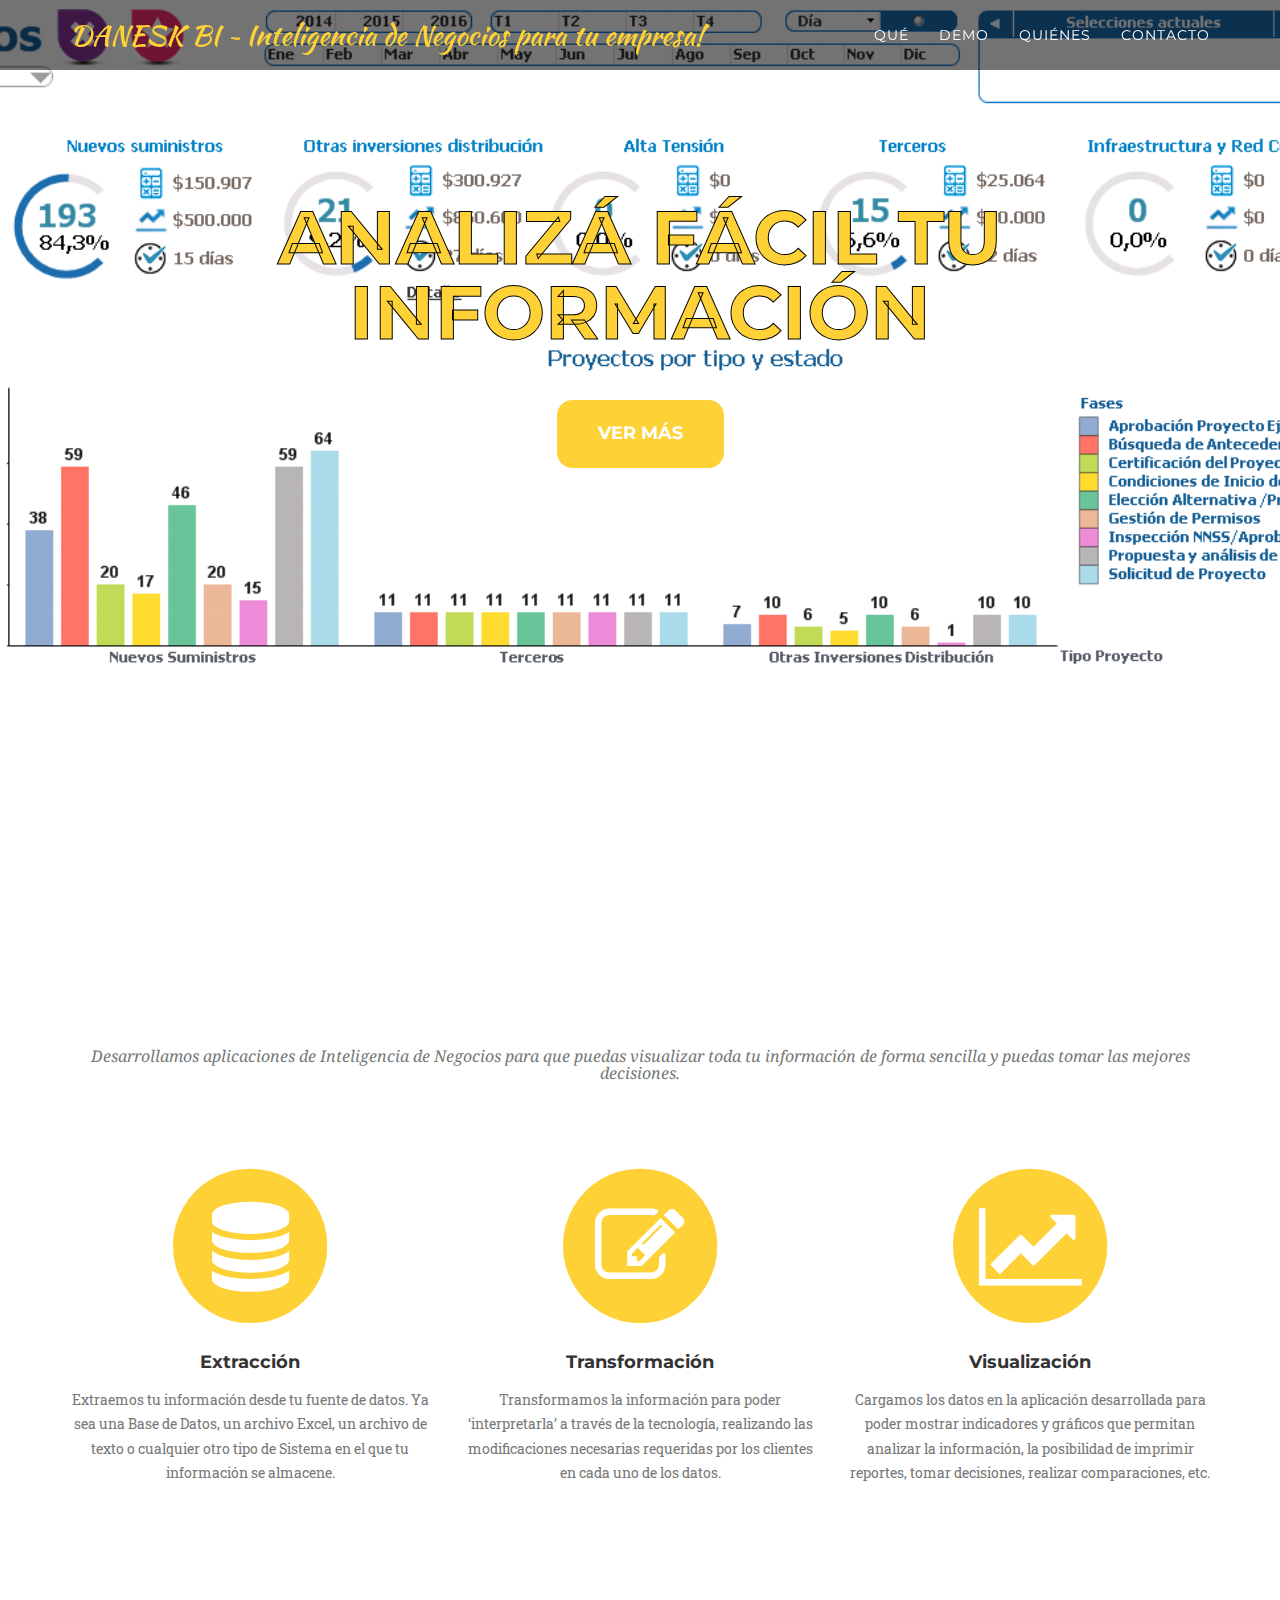
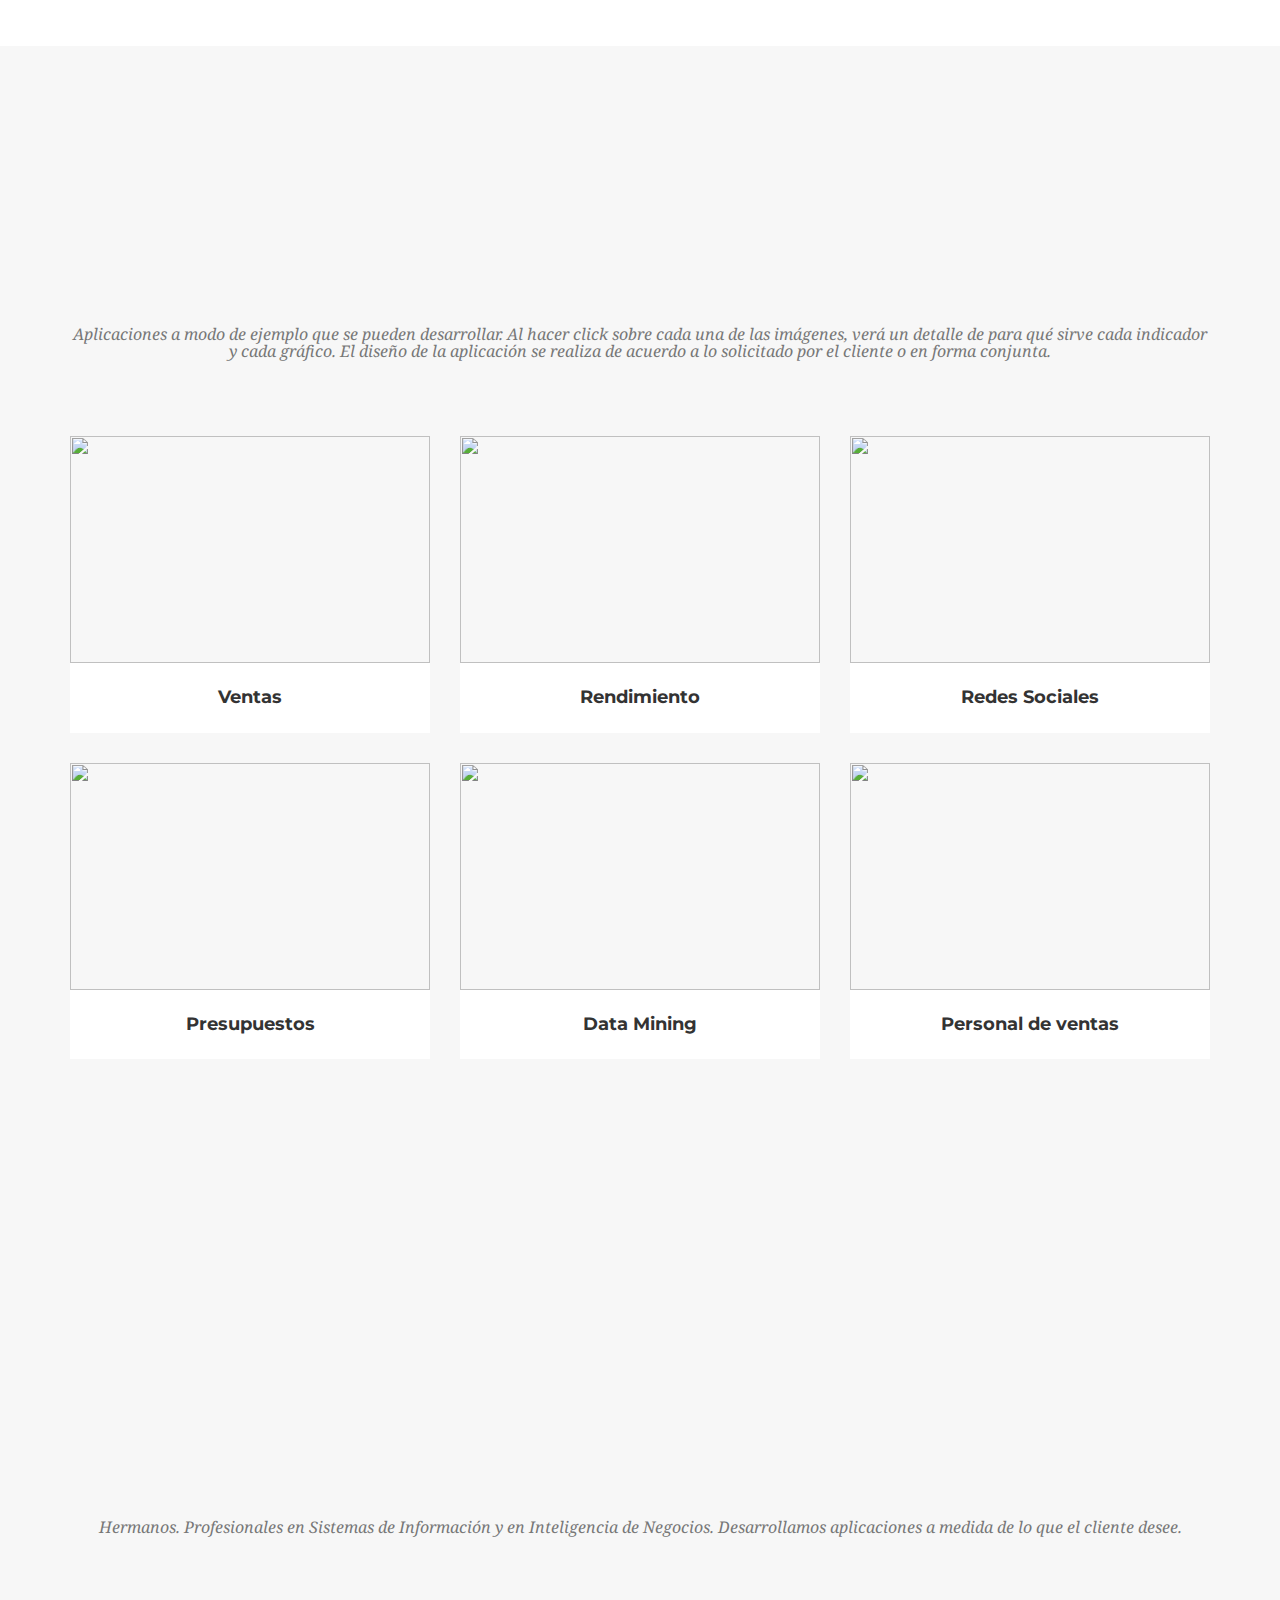
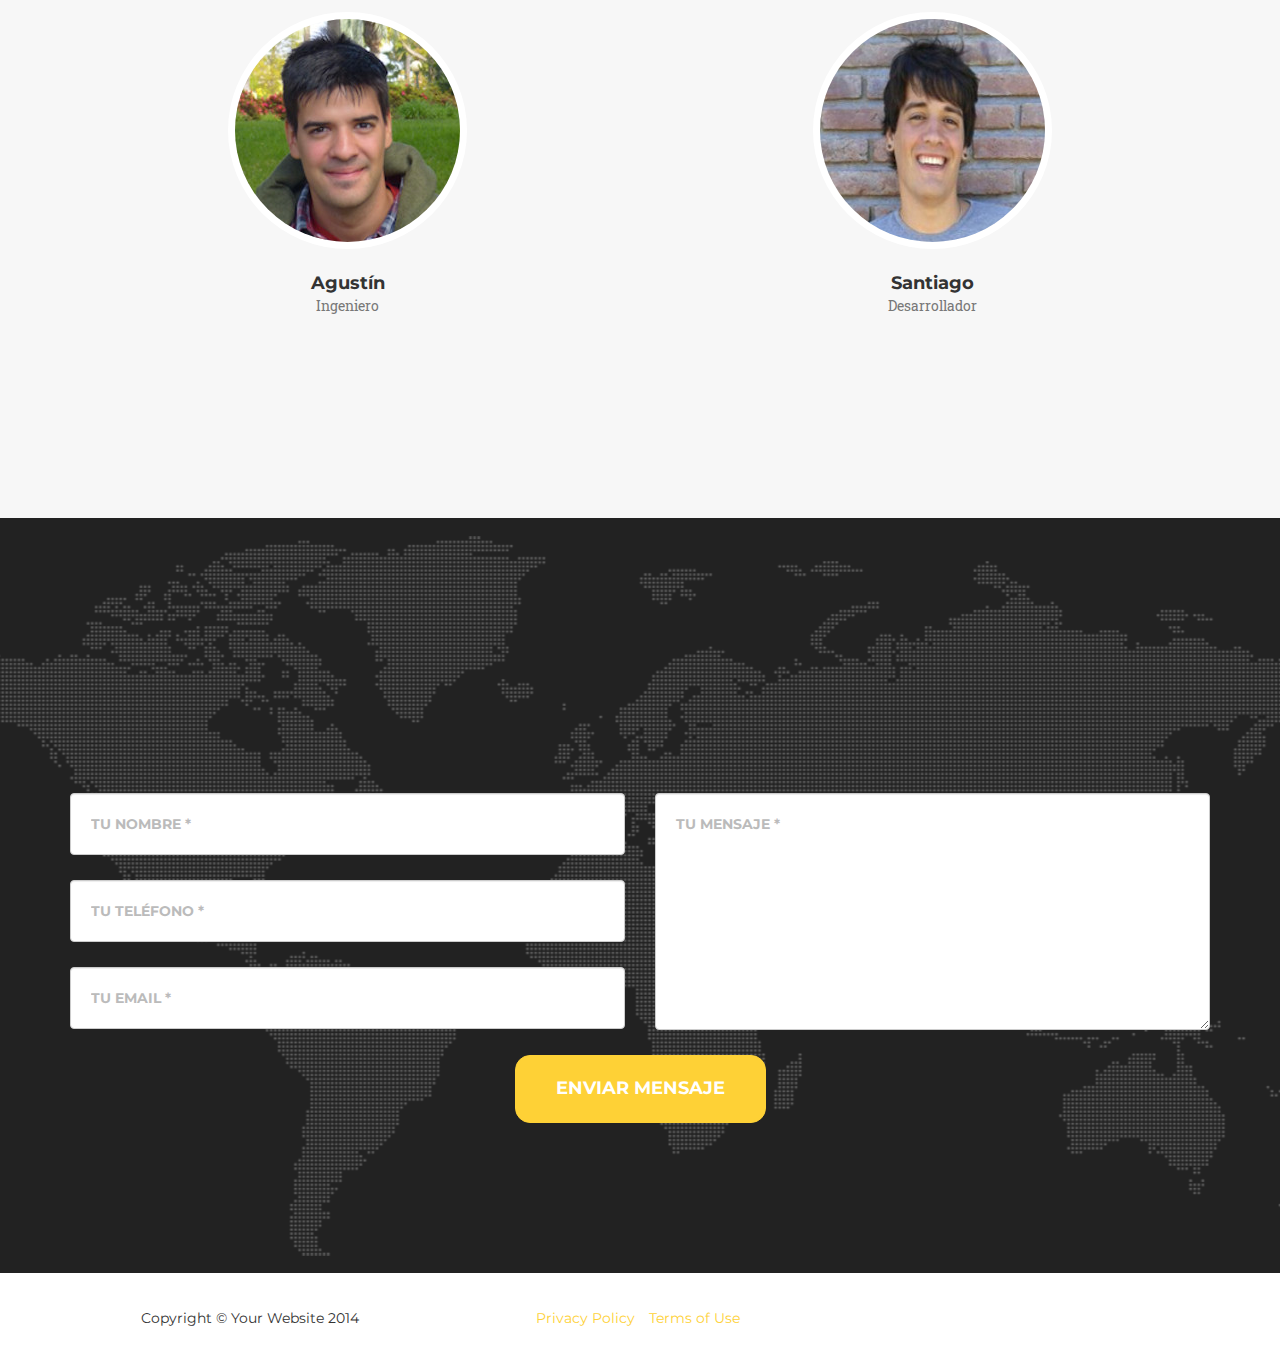
==== web/indexConsultora.html @ f6e5a150 "inicio cambio a freelance" ====
<!DOCTYPE html>
<html lang="en">

<head>

    <meta charset="utf-8">
    <meta http-equiv="X-UA-Compatible" content="IE=edge">
    <meta name="viewport" content="width=device-width, initial-scale=1">
    <meta name="description" content="">
    <meta name="author" content="">

    <title>Inteligencia de Negocios</title>

    <!-- Bootstrap Core CSS -->
    <link href="css/bootstrap.css" rel="stylesheet">

    <!-- Custom CSS -->
    <link href="css/agency.css" rel="stylesheet">
	
	<!-- Animacion -->
    <link href="css/animate.css" rel="stylesheet">
	

    <!-- Custom Fonts -->
    <link href="font-awesome/css/font-awesome.css" rel="stylesheet" type="text/css">
    <link href="https://fonts.googleapis.com/css?family=Montserrat:400,700" rel="stylesheet" type="text/css">
    <link href='https://fonts.googleapis.com/css?family=Kaushan+Script' rel='stylesheet' type='text/css'>
    <link href='https://fonts.googleapis.com/css?family=Droid+Serif:400,700,400italic,700italic' rel='stylesheet' type='text/css'>
    <link href='https://fonts.googleapis.com/css?family=Roboto+Slab:400,100,300,700' rel='stylesheet' type='text/css'>

    <!-- HTML5 Shim and Respond.js IE8 support of HTML5 elements and media queries -->
    <!-- WARNING: Respond.js doesn't work if you view the page via file:// -->
    <!--[if lt IE 9]>
        <script src="https://oss.maxcdn.com/libs/html5shiv/3.7.0/html5shiv.js"></script>
        <script src="https://oss.maxcdn.com/libs/respond.js/1.4.2/respond.min.js"></script>
    <![endif]-->

</head>

<body id="page-top" class="index">

    <!-- Navigation -->
    <nav class="navbar navbar-default navbar-fixed-top">
        <div class="container">
            <!-- Brand and toggle get grouped for better mobile display -->
            <div class="navbar-header page-scroll logo">
                <button type="button" class="navbar-toggle" data-toggle="collapse" data-target="#bs-example-navbar-collapse-1">
                    <span class="sr-only">Toggle navigation</span>
                    <span class="icon-bar"></span>
                    <span class="icon-bar"></span>
                    <span class="icon-bar"></span>
                </button>
                <a class="navbar-brand page-scroll link--yaku" href="#page-top"><span>D</span><span>A</span><span>N</span><span>E</span><span>S</span><span>K </span>
				<span>B</span><span>I</span> ~ Inteligencia de Negocios para tu empresa!
									
            </div>

            <!-- Collect the nav links, forms, and other content for toggling -->
            <div class="collapse navbar-collapse" id="bs-example-navbar-collapse-1">
                <ul class="nav navbar-nav navbar-right">
                    <li class="hidden">
                        <a href="#page-top"></a>
                    </li>
                    <li>
                        <a class="page-scroll" href="#services">QUÉ</a>
                    </li>
                    <li>
                        <a class="page-scroll" href="#portfolio">DEMO</a>
                    </li>
                    <!--<li>
                        <a class="page-scroll" href="#about">QUÉ</a>
                    </li>-->
                    <li>
                        <a class="page-scroll" href="#team">QUIÉNES</a>
                    </li>
                    <li>
                        <a class="page-scroll" href="#contact">CONTACTO</a>
                    </li>
                </ul>
            </div>
            <!-- /.navbar-collapse -->
        </div>
        <!-- /.container-fluid -->
    </nav>

    <!-- Header -->
    <header>
        <div class="container">
            <div class="intro-text">
                <!--<div class="intro-lead-in stroke">Inteligencia de Negocios para tu empresa!</div>-->
                <div class="intro-heading stroke">ANALIZÁ FÁCIL TU INFORMACIÓN</div>
                <a href="#services" class="page-scroll btn btn-xl">Ver más</a>
            </div>
        </div>
    </header>

    <!-- Services Section -->
    <section id="services">
        <div class="container">
            <div class="row">
                <div class="col-lg-12 text-center">
                    <h2 class="section-heading  wow animated fadeInLeft" id="anim"><span style="color:#fed136"> QUÉ</span> HACEMOS</h2>
                    <h3 class="section-subheading text-muted">Desarrollamos aplicaciones de Inteligencia de Negocios para que puedas visualizar
					toda tu información de forma sencilla y puedas tomar las mejores decisiones.</h3>
                </div>
            </div>
            <div class="row text-center">
                <div class="col-md-4">
                    <span class="fa-stack fa-tamanio">
                        <i class="fa fa-circle fa-stack-2x text-primary"></i>
                        <i class="fa fa-database fa-stack-1x fa-inverse"></i>
                    </span>
                    <h4 class="service-heading">Extracción</h4>
                    <p class="text-muted">Extraemos tu información desde tu fuente de datos. Ya sea una
					Base de Datos, un archivo Excel, un archivo de texto o cualquier otro tipo de Sistema
					en el que tu información se almacene.</p>
                </div>
                <div class="col-md-4">
                    <span class="fa-stack fa-tamanio">
                        <i class="fa fa-circle fa-stack-2x text-primary"></i>
                        <i class="fa fa-pencil-square-o  fa-stack-1x fa-inverse"></i>
                    </span>
                    <h4 class="service-heading">Transformación</h4>
                    <p class="text-muted">Transformamos la información para poder ‘interpretarla’
					a través de la tecnología, realizando las modificaciones necesarias requeridas por los
					clientes en cada uno de los datos.</p>
                </div>
                <div class="col-md-4">
                    <span class="fa-stack fa-tamanio">
                        <i class="fa fa-circle fa-stack-2x text-primary"></i>
                        <i class="fa fa-line-chart fa-stack-1x fa-inverse"></i>
                    </span>
                    <h4 class="service-heading">Visualización</h4>
                    <p class="text-muted">Cargamos los datos en la aplicación desarrollada para poder
					mostrar indicadores y gráficos que permitan analizar la información, la posibilidad de
					imprimir reportes, tomar decisiones, realizar comparaciones, etc.</p>
                </div>
            </div>
        </div>
    </section>

    <!-- Portfolio Grid Section -->
    <section id="portfolio" class="bg-light-gray">
        <div class="container">
            <div class="row">
                <div class="col-lg-12 text-center ">
                    <h2 class="section-heading wow animated fadeInLeft">Portfolio</h2>
                    <h3 class="section-subheading text-muted">Aplicaciones a modo de ejemplo que se pueden desarrollar. Al hacer click sobre cada
					una de las imágenes, verá un detalle de para qué sirve cada indicador y cada gráfico. El
					diseño de la aplicación se realiza de acuerdo a lo solicitado por el cliente o en forma
					conjunta.</h3>
                </div>
            </div>
            <div class="row">
                <div class="col-md-4 col-sm-6 portfolio-item">
                    <a href="#portfolioModal1" class="portfolio-link" data-toggle="modal">
                        <div class="portfolio-hover">
                            <div class="portfolio-hover-content">
                                <i class="fa fa-plus fa-3x"></i>
                            </div>
                        </div>
                        <img src="img/portfolio/roundicons.png" class="img-responsive1" alt="">
                    </a>
                    <div class="portfolio-caption">
                        <h4>Ventas</h4>
                        <!--<p class="text-muted">Graphic Design</p>-->
                    </div>
                </div>
                <div class="col-md-4 col-sm-6 portfolio-item">
                    <a href="#portfolioModal2" class="portfolio-link" data-toggle="modal">
                        <div class="portfolio-hover">
                            <div class="portfolio-hover-content">
                                <i class="fa fa-plus fa-3x"></i>
                            </div>
                        </div>
                        <img src="img/portfolio/startup-framework.png" class="img-responsive img-responsive1" alt="">
                    </a>
                    <div class="portfolio-caption">
                        <h4>Rendimiento</h4>
                        <!--<p class="text-muted">Website Design</p>-->
                    </div>
                </div>
                <div class="col-md-4 col-sm-6 portfolio-item">
                    <a href="#portfolioModal3" class="portfolio-link" data-toggle="modal">
                        <div class="portfolio-hover">
                            <div class="portfolio-hover-content">
                                <i class="fa fa-plus fa-3x"></i>
                            </div>
                        </div>
                        <img src="img/portfolio/treehouse.png" class="img-responsive img-responsive1" alt="">
                    </a>
                    <div class="portfolio-caption">
                        <h4>Redes Sociales</h4>
                        <!--<p class="text-muted">Website Design</p>-->
                    </div>
                </div>
                <div class="col-md-4 col-sm-6 portfolio-item">
                    <a href="#portfolioModal4" class="portfolio-link" data-toggle="modal">
                        <div class="portfolio-hover">
                            <div class="portfolio-hover-content">
                                <i class="fa fa-plus fa-3x"></i>
                            </div>
                        </div>
                        <img src="img/portfolio/golden.png" class="img-responsive img-responsive1" alt="">
                    </a>
                    <div class="portfolio-caption">
                        <h4>Presupuestos</h4>
                        <!--<p class="text-muted">Website Design</p>-->
                    </div>
                </div>
                <div class="col-md-4 col-sm-6 portfolio-item">
                    <a href="#portfolioModal5" class="portfolio-link" data-toggle="modal">
                        <div class="portfolio-hover">
                            <div class="portfolio-hover-content">
                                <i class="fa fa-plus fa-3x"></i>
                            </div>
                        </div>
                        <img src="img/portfolio/escape.png" class="img-responsive img-responsive1" alt="">
                    </a>
                    <div class="portfolio-caption">
                        <h4>Data Mining</h4>
                        <!--<p class="text-muted">Website Design</p>-->
                    </div>
                </div>
                <div class="col-md-4 col-sm-6 portfolio-item">
                    <a href="#portfolioModal6" class="portfolio-link" data-toggle="modal">
                        <div class="portfolio-hover">
                            <div class="portfolio-hover-content">
                                <i class="fa fa-plus fa-3x"></i>
                            </div>
                        </div>
                        <img src="img/portfolio/dreams.png" class="img-responsive img-responsive1" alt="">
                    </a>
                    <div class="portfolio-caption">
                        <h4>Personal de ventas</h4>
                        <!--<p class="text-muted">Website Design</p>-->
                    </div>
                </div>
            </div>
        </div>
    </section>

	
    <!-- About Section -->
    <!--
	<section id="about">
        <div class="container">
            <div class="row">
                <div class="col-lg-12 text-center">
                    <h2 class="section-heading wow animated fadeInLeft">About</h2>
                    <h3 class="section-subheading text-muted">Lorem ipsum dolor sit amet consectetur.</h3>
                </div>
            </div>
            <div class="row">
                <div class="col-lg-12">
                    <ul class="timeline">
                        <li>
                            <div class="timeline-image">
                                <img class="img-circle img-responsive" src="img/about/1.jpg" alt="">
                            </div>
                            <div class="timeline-panel">
                                <div class="timeline-heading">
                                    <h4>2009-2011</h4>
                                    <h4 class="subheading">Our Humble Beginnings</h4>
                                </div>
                                <div class="timeline-body">
                                    <p class="text-muted">Lorem ipsum dolor sit amet, consectetur adipisicing elit. Sunt ut voluptatum eius sapiente, totam reiciendis temporibus qui quibusdam, recusandae sit vero unde, sed, incidunt et ea quo dolore laudantium consectetur!</p>
                                </div>
                            </div>
                        </li>
                        <li class="timeline-inverted">
                            <div class="timeline-image">
                                <img class="img-circle img-responsive" src="img/about/2.jpg" alt="">
                            </div>
                            <div class="timeline-panel">
                                <div class="timeline-heading">
                                    <h4>March 2011</h4>
                                    <h4 class="subheading">An Agency is Born</h4>
                                </div>
                                <div class="timeline-body">
                                    <p class="text-muted">Lorem ipsum dolor sit amet, consectetur adipisicing elit. Sunt ut voluptatum eius sapiente, totam reiciendis temporibus qui quibusdam, recusandae sit vero unde, sed, incidunt et ea quo dolore laudantium consectetur!</p>
                                </div>
                            </div>
                        </li>
                        <li>
                            <div class="timeline-image">
                                <img class="img-circle img-responsive" src="img/about/3.jpg" alt="">
                            </div>
                            <div class="timeline-panel">
                                <div class="timeline-heading">
                                    <h4>December 2012</h4>
                                    <h4 class="subheading">Transition to Full Service</h4>
                                </div>
                                <div class="timeline-body">
                                    <p class="text-muted">Lorem ipsum dolor sit amet, consectetur adipisicing elit. Sunt ut voluptatum eius sapiente, totam reiciendis temporibus qui quibusdam, recusandae sit vero unde, sed, incidunt et ea quo dolore laudantium consectetur!</p>
                                </div>
                            </div>
                        </li>
                        <li class="timeline-inverted">
                            <div class="timeline-image">
                                <img class="img-circle img-responsive" src="img/about/4.jpg" alt="">
                            </div>
                            <div class="timeline-panel">
                                <div class="timeline-heading">
                                    <h4>July 2014</h4>
                                    <h4 class="subheading">Phase Two Expansion</h4>
                                </div>
                                <div class="timeline-body">
                                    <p class="text-muted">Lorem ipsum dolor sit amet, consectetur adipisicing elit. Sunt ut voluptatum eius sapiente, totam reiciendis temporibus qui quibusdam, recusandae sit vero unde, sed, incidunt et ea quo dolore laudantium consectetur!</p>
                                </div>
                            </div>
                        </li>
                        <li class="timeline-inverted">
                            <div class="timeline-image">
                                <h4>Be Part
                                    <br>Of Our
                                    <br>Story!</h4>
                            </div>
                        </li>
                    </ul>
                </div>
            </div>
        </div>
    </section>
	-->
    
	<!-- Team Section -->
    <section id="team" class="bg-light-gray">
        <div class="container">
            <div class="row">
                <div class="col-lg-12 text-center">
                    <h2 class="section-heading wow animated fadeInLeft"><span style="color:#fed136"> QUIÉNES</span> SOMOS</h2>
                    <h3 class="section-subheading text-muted">Hermanos. Profesionales en Sistemas de Información y en Inteligencia de Negocios.
					Desarrollamos aplicaciones a medida de lo que el cliente desee.</h3>
                </div>
            </div>
            <div class="row">
                <div class="col-sm-6">
                    <div class="team-member">
                        <img src="img/team/1.jpg" class="img-responsive img-circle" alt="">
                        <h4>Agustín</h4>
                        <p class="text-muted">Ingeniero</p>
                        <!--<ul class="list-inline social-buttons">
                            <li><a href="#"><i class="fa fa-twitter"></i></a>
                            </li>
                            <li><a href="#"><i class="fa fa-facebook"></i></a>
                            </li>
                            <li><a href="#"><i class="fa fa-linkedin"></i></a>
                            </li>
                        </ul>-->
                    </div>
                </div>
                <!--<div class="col-sm-4">
                    <div class="team-member">
                        <img src="img/team/2.jpg" class="img-responsive img-circle" alt="">
                        <h4>Larry Parker</h4>
                        <p class="text-muted">Lead Marketer</p>
                        <ul class="list-inline social-buttons">
                            <li><a href="#"><i class="fa fa-twitter"></i></a>
                            </li>
                            <li><a href="#"><i class="fa fa-facebook"></i></a>
                            </li>
                            <li><a href="#"><i class="fa fa-linkedin"></i></a>
                            </li>
                        </ul>
                    </div>
                </div>-->
                <div class="col-sm-6">
                    <div class="team-member">
                        <img src="img/team/3.jpg" class="img-responsive img-circle" alt="" style="height: 237px; width: 239px;">
						<h4>Santiago</h4>
                        <p class="text-muted">Desarrollador</p>
                        <!--<ul class="list-inline social-buttons">
                            <li><a href="#"><i class="fa fa-twitter"></i></a>
                            </li>
                            <li><a href="#"><i class="fa fa-facebook"></i></a>
                            </li>
                            <li><a href="#"><i class="fa fa-linkedin"></i></a>
                            </li>
                        </ul>-->
                    </div>
                </div>
            </div>
        </div>
    </section>
	
    <!-- Clients Aside -->
    <!--
	<aside class="clients">
        <div class="container">
            <div class="row">
                <div class="col-md-3 col-sm-6">
                    <a href="#">
                        <img src="img/logos/envato.jpg" class="img-responsive img-centered" alt="">
                    </a>
                </div>
                <div class="col-md-3 col-sm-6">
                    <a href="#">
                        <img src="img/logos/designmodo.jpg" class="img-responsive img-centered" alt="">
                    </a>
                </div>
                <div class="col-md-3 col-sm-6">
                    <a href="#">
                        <img src="img/logos/themeforest.jpg" class="img-responsive img-centered" alt="">
                    </a>
                </div>
                <div class="col-md-3 col-sm-6">
                    <a href="#">
                        <img src="img/logos/creative-market.jpg" class="img-responsive img-centered" alt="">
                    </a>
                </div>
            </div>
        </div>
    </aside>
    -->
    <!-- Contact Section -->
    <section id="contact">
        <div class="container">
            <div class="row">
                <div class="col-lg-12 text-center ">
                    <h2 class="section-heading wow animated fadeInLeft">CONTACTA<span style="color:#fed136">NOS</span></h2>
                    <!--<h3 class="section-subheading text-muted">Lorem ipsum dolor sit amet consectetur.</h3>-->
                </div>
            </div>
            <div class="row">
                <div class="col-lg-12">
                    <form name="sentMessage" id="contactForm" method="post">
                        <div class="row">
                            <div class="col-md-6">
                                <div class="form-group">
                                    <input type="text" class="form-control" placeholder="Tu nombre *" id="name" required data-validation-required-message="Por favor ingresa tu nombre.">
                                    <p class="help-block text-danger"></p>
                                </div>
								<div class="form-group">
                                    <input type="telefono" class="form-control" placeholder="Tu Teléfono *" id="telefono" required data-validation-required-message="Por favor ingresa tu teléfono.">
                                    <p class="help-block text-danger"></p>
                                </div>
								<div class="form-group">
                                    <input type="email" class="form-control" placeholder="Tu Email *" id="email" required data-validation-required-message="Por favor ingresa tu e-mail.">
                                    <p class="help-block text-danger"></p>
                                </div>
                            </div>
                            <div class="col-md-6">
                                <div class="form-group">
                                    <textarea class="form-control" placeholder="Tu mensaje *" id="message" required data-validation-required-message="Por favor ingresa tu mensaje."></textarea>
                                    <p class="help-block text-danger"></p>
                                </div>
                            </div>
                            <div class="clearfix"></div>
                            <div class="col-lg-12 text-center">
                                <div id="success"></div>
                                <button type="submit" class="btn btn-xl">Enviar mensaje</button>
                            </div>
                        </div>
                    </form>
                </div>
            </div>
        </div>
    </section>

    <footer>
        <div class="container">
            <div class="row">
                <div class="col-md-4">
                    <span class="copyright">Copyright &copy; Your Website 2014</span>
                </div>
                <!--<div class="col-md-4">
                    <ul class="list-inline social-buttons">
                        <li><a href="#"><i class="fa fa-twitter"></i></a>
                        </li>
                        <li><a href="#"><i class="fa fa-facebook"></i></a>
                        </li>
                        <li><a href="#"><i class="fa fa-linkedin"></i></a>
                        </li>
                    </ul>
                </div>-->
                <div class="col-md-4">
                    <ul class="list-inline quicklinks">
                        <li><a href="#">Privacy Policy</a>
                        </li>
                        <li><a href="#">Terms of Use</a>
                        </li>
                    </ul>
                </div>
            </div>
        </div>
    </footer>

    <!-- Portfolio Modals -->
    <!-- Use the modals below to showcase details about your portfolio projects! -->

    <!-- Portfolio Modal 1 -->
    <div class="portfolio-modal modal fade" id="portfolioModal1" tabindex="-1" role="dialog" aria-hidden="true">
        <div class="modal-content">
            <div class="close-modal" data-dismiss="modal">
                <div class="lr">
                    <div class="rl">
                    </div>
                </div>
            </div>
            <div class="container">
                <div class="row">
                    <div class="col-lg-8 col-lg-offset-2">
                        <div class="modal-body">
                            <!-- Project Details Go Here -->
                            <h2>Ventas</h2>
                            <p class="item-intro text-muted">Aplicación de las Ventas para un comercio en particular</p>
                            <img class="img-responsive img-centered" src="img/portfolio/roundicons-free.png" alt="">
                            <p>A modo representativo esta aplicación te permite:
							<br>- Ver el monto gastado respecto del total.
							<br>- Analizar las ventas de forma comparativa entre tres intervalos de tiempo. Cada uno
							identificado con un color: rojo para el pasado, amarillo para el actual y verde para el
							futuro.
							<br>- Comparar mediante un gráfico de barras el monto vendido por los intervalos de
							tiempo antes mencionados.
							<br>- Ver mediante un ranking los 3 clientes con más compras en meses anteriores y en
							meses actuales.
							<br>Todos estos indicadores se pueden analizar por: país, producto, tipo de cliente, año y moneda.
							</p>
                            <button type="button" class="btn btn-primary" data-dismiss="modal"><!--<i class="fa fa-times">--></i>Cerrar pestaña</button>
                        </div>-->
                    </div>
                </div>
            </div>
        </div>
    </div>

    <!-- Portfolio Modal 2 -->
    <div class="portfolio-modal modal fade" id="portfolioModal2" tabindex="-1" role="dialog" aria-hidden="true">
        <div class="modal-content">
            <div class="close-modal" data-dismiss="modal">
                <div class="lr">
                    <div class="rl">
                    </div>
                </div>
            </div>
            <div class="container">
                <div class="row">
                    <div class="col-lg-8 col-lg-offset-2">
                        <div class="modal-body">
                            <h2>Rendimiento</h2>
                            <p class="item-intro text-muted">Aplicación de una fábrica para medir su rendimiento en el proceso de fabricación y el de sus
							empleados</p>
                            <img class="img-responsive img-centered" src="img/portfolio/startup-framework-preview.png" alt="">
                            <p>A modo representativo esta aplicación de ejemplo te permite:
							<br>- Ver la eficiencia general de tu equipo de trabajo para ver un porcentaje de su
							rendimiento y saber sí disminuyó o aumentó.
							<br>- Ver el porcentaje en la habilidad de tu equipo de trabajo para desempeñar sus tareas,
							el rendimiento a la hora de trabajar y la calidad del trabajo que realizan para saber sí
							disminuyó o aumento.
							<br>- Analizar las operaciones de trabajo. Ver qué porcentaje se realizó en las tareas de
							formación, laminación y cepillado de piezas.
							<br>- Analizar cada una de las Casillas donde se realizan los trabajos. Ver qué porcentaje
							lleva en el desarrollo del trabajo. Esto te permite saber cuánto falta para que esa
							<br>Casilla de trabajo finalice su trabajo.
							<br>Todos estos indicadores permiten analizar la información por año y mes pero según el
							requerimiento se podría analizar la información por día, mes, trimestre, etc.</p> 
                    <button type="button" class="btn btn-primary" data-dismiss="modal"><!--<i class="fa fa-times"></i>-->Cerrar pestaña</button> 
					</div>
				</div>
			   </div>
            </div>
        </div>
    </div>

    <!-- Portfolio Modal 3 -->
    <div class="portfolio-modal modal fade" id="portfolioModal3" tabindex="-1" role="dialog" aria-hidden="true">
        <div class="modal-content">
            <div class="close-modal" data-dismiss="modal">
                <div class="lr">
                    <div class="rl">
                    </div>
                </div>
            </div>
            <div class="container">
                <div class="row">
                    <div class="col-lg-8 col-lg-offset-2">
                        <div class="modal-body">
                            <!-- Project Details Go Here -->
                            <h2>Redes Sociales</h2>
                            <p class="item-intro text-muted">Aplicación de la empresa Buzz para medir su desempeño en las redes sociales</p>
                            <img class="img-responsive img-centered" src="img/portfolio/treehouse-preview.png" alt="">
                            <p>A modo representativo este tipo de aplicación permite:
							<br>- Ver la cantidad de Tweets de un usuario de Twitter en el día.
							<br>- Ver la cantidad de Retweets de un usuario de Twitter en el día.
							<br>- Analizar esta información de los últimos 4 días previos
							<br>- Ver mediante un gráfico de área la cantidad de Tweets del usuario por hora del día
							previo.
							<br>- Ver mediante un gráfico de líneas la cantidad de Tweets del usuario por semana y
							compararlo con otro/s años.
							<br>- Ver mediante un gráfico de torta el Top 5 de temas más importantes de los Tweets
							realizados.
							<br>- Ver mediante un gráfico de barras vertical el Top 10 de usuarios que más Tweets
							hayan hecho nombrando a tu usuario.
							<br>Todos estos indicadores permiten analizar la información por año, mes y día; pero según el
							requerimiento, se podría analizar la información por trimestre, semestre, etc.</p>  
							<button type="button" class="btn btn-primary" data-dismiss="modal"><!--<i class="fa fa-times"></i>-->Cerrar pestaña</button> 
						</div>
                    </div>
                </div>
            </div>
        </div>
    </div>

    <!-- Portfolio Modal 4 -->
    <div class="portfolio-modal modal fade" id="portfolioModal4" tabindex="-1" role="dialog" aria-hidden="true">
        <div class="modal-content">
            <div class="close-modal" data-dismiss="modal">
                <div class="lr">
                    <div class="rl">
                    </div>
                </div>
            </div>
            <div class="container">
                <div class="row">
                    <div class="col-lg-8 col-lg-offset-2">
                        <div class="modal-body">
                            <!-- Project Details Go Here -->
                            <h2>Presupuestos</h2>
                            <p class="item-intro text-muted">Aplicación del Departamento de Defensa Militar de Estados Unidos</p>
                            <img class="img-responsive img-centered" src="img/portfolio/golden-preview.png" alt="">
                            <p>A modo representativo esta aplicación te permite:
							<br>- Hacer una comparación entre el presupuesto del año 2012 vs 2013 y evaluar sí es
							favorable o no.
							<br>- Comparar el presupuesto ‘Aprobado’ vs el ‘Autorizado’ año tras año.
							<br>- Comparar el presupuesto anual del año 2012vs 2013 por los diferentes tipos de
							ejércitos: Armada, Naval, Fuerza Aérea, Marina y Guardia Nacional.
							<br>- Analizar por porcentaje a qué área del ejército se le asignó el presupuesto y
							compararlo contra el año anterior. Siendo las áreas: Construcción, Personal,
							<br>Programas educativos y Operaciones y Mantenimiento.</p> 
						<button type="button" class="btn btn-primary" data-dismiss="modal"><!--<i class="fa fa-times"></i>-->Cerrar pestaña</button> 
						</div>
                    </div>
                </div>
            </div>
        </div>
    </div>

    <!-- Portfolio Modal 5 -->
    <div class="portfolio-modal modal fade" id="portfolioModal5" tabindex="-1" role="dialog" aria-hidden="true">
        <div class="modal-content">
            <div class="close-modal" data-dismiss="modal">
                <div class="lr">
                    <div class="rl">
                    </div>
                </div>
            </div>
            <div class="container">
                <div class="row">
                    <div class="col-lg-8 col-lg-offset-2">
                        <div class="modal-body">
                            <!-- Project Details Go Here -->
                            <h2>Data Mining</h2>
                            <p class="item-intro text-muted">Aplicación para medir el comportamiento social de los usuarios con determinadas empresas</p>
                            <img class="img-responsive img-centered" src="img/portfolio/escape-preview.png" alt="">
                            <p>A modo representativo esta aplicación te permite:
							<br>- Ver, mediante un gráfico de líneas, el número de Tweets por día de seis compañías
							diferentes.
							<br>- Ver, mediante un gráfico de líneas, el número de posts y comentarios por día de seis
							compañías diferentes.
							<br>- Ver, mediante un gráfico de barras, tweets ‘positivos’ y ‘negativos’ de los usuarios
							sobre las seis diferentes compañías.
							<br>- Ver, mediante un gráfico de barras, posts y comentarios ‘positivos’ y ‘negativos’ de los
							usuarios de Facebook de las seis diferentes compañías.
							<br>Todos estos indicadores se pueden analizar por compañía, mes, tweets que expresan
							sentimientos o no y comentarios en Facebook que expresen sentimientos o no.</p>
                        <button type="button" class="btn btn-primary" data-dismiss="modal"><!--<i class="fa fa-times"></i>-->Cerrar pestaña</button> 
						</div>
                    </div>
                </div>
            </div>
        </div>
    </div>

    <!-- Portfolio Modal 6 -->
    <div class="portfolio-modal modal fade" id="portfolioModal6" tabindex="-1" role="dialog" aria-hidden="true">
        <div class="modal-content">
            <div class="close-modal" data-dismiss="modal">
                <div class="lr">
                    <div class="rl">
                    </div>
                </div>
            </div>
            <div class="container">
                <div class="row">
                    <div class="col-lg-8 col-lg-offset-2">
                        <div class="modal-body">
                            <!-- Project Details Go Here -->
                            <h2>Personal de ventas</h2>
                            <p class="item-intro text-muted">Aplicación para medir el rendimiento de los empleados de un local comercial/p>
                            <img class="img-responsive img-centered" src="img/portfolio/dreams-preview.png" alt="">
                            <p>A modo representativo esta aplicación te permite:
							<br>- Analizar las ventas por Región haciendo énfasis en sus puntos altos y bajos.
							<br>- Ver cuánto dinero facturó cada vendedor.
							<br>- Analizar mediante una tabla las ventas de productos genéricos contra los que no son
							genéricos y ver las ventas en el año 2011 y 2012.
							<br>- Analizar mediante una tabla la evolución de las ventas desde el año 2011 al 2012 y
							saber cuál es el margen de ganancia.
							<br>- Analizar mediante una tabla el rendimiento de los vendedores. Acá se puede ver su
							rango en la empresa, el total de dinero facturado en 2011 y 2012, la evolución de las
							ventas a través del año en un mini gráfico y en porcentaje y el margen de ganancia
							para el 2011 y el 2012.
							<br>Todos estos indicadores se pueden analizar por año, trimestre, mes y producto genérico y no
							genérico.</p>  
						<button type="button" class="btn btn-primary" data-dismiss="modal"><!--<i class="fa fa-times"></i>-->Cerrar pestaña</button> 
						</div>
                    </div>
                </div>
            </div>
        </div>
    </div>

    <!-- jQuery -->
    <script src="js/jquery.js"></script>

    <!-- Bootstrap Core JavaScript -->
    <script src="js/bootstrap.min.js"></script>

    <!-- Plugin JavaScript -->
    <script src="http://cdnjs.cloudflare.com/ajax/libs/jquery-easing/1.3/jquery.easing.min.js"></script>
    <script src="js/classie.js"></script>
    <script src="js/cbpAnimatedHeader.js"></script>

    <!-- Contact Form JavaScript -->
    <script src="js/jqBootstrapValidation.js"></script>
    <script src="js/contact_me.js"></script>

    <!-- Custom Theme JavaScript -->
    <script src="js/agency.js"></script>
	
	<script src="js/wow.min.js"></script>
              <script>
              new WOW().init();
              </script>
	

</body>

</html>
---- web/css/agency.css ----
body{overflow-x:hidden;font-family:"Roboto Slab","Helvetica Neue",Helvetica,Arial,sans-serif}.text-muted{color:#777}.text-primary{color:#fed136}p{font-size:14px;line-height:1.75}p.large{font-size:16px}a,a:hover,a:focus,a:active,a.active{outline:0}a{color:#fed136}a:hover,a:focus,a:active,a.active{color:#fec503}h1,h2,h3,h4,h5,h6{font-family:Montserrat,"Helvetica Neue",Helvetica,Arial,sans-serif;text-transform:uppercase;font-weight:700}.img-centered{margin:0 auto}.bg-light-gray{background-color:#f7f7f7}.bg-darkest-gray{background-color:#222}.btn-primary{color:#fff;background-color:#fed136;border-color:#fed136;font-family:Montserrat,"Helvetica Neue",Helvetica,Arial,sans-serif;text-transform:uppercase;font-weight:700}.btn-primary:hover,.btn-primary:focus,.btn-primary:active,.btn-primary.active,.open .dropdown-toggle.btn-primary{color:#fff;background-color:#fec503;border-color:#f6bf01}.btn-primary:active,.btn-primary.active,.open .dropdown-toggle.btn-primary{background-image:none}.btn-primary.disabled,.btn-primary[disabled],fieldset[disabled] .btn-primary,.btn-primary.disabled:hover,.btn-primary[disabled]:hover,fieldset[disabled] .btn-primary:hover,.btn-primary.disabled:focus,.btn-primary[disabled]:focus,fieldset[disabled] .btn-primary:focus,.btn-primary.disabled:active,.btn-primary[disabled]:active,fieldset[disabled] .btn-primary:active,.btn-primary.disabled.active,.btn-primary[disabled].active,fieldset[disabled] .btn-primary.active{background-color:#fed136;border-color:#fed136}.btn-primary .badge{color:#fed136;background-color:#fff}
.btn-xl{color:#fff;background-color:#fed136;border-color:#fed136;font-family:Montserrat,"Helvetica Neue",Helvetica,Arial,sans-serif;text-transform:uppercase;font-weight:700;border-radius:15px;font-size:18px;padding:20px 40px}.btn-xl:hover,.btn-xl:focus,.btn-xl:active,.btn-xl.active,.open .dropdown-toggle.btn-xl{color:#fff;background-color:#fec503;border-color:#f6bf01}.btn-xl:active,.btn-xl.active,.open .dropdown-toggle.btn-xl{background-image:none}.btn-xl.disabled,.btn-xl[disabled],fieldset[disabled] .btn-xl,.btn-xl.disabled:hover,.btn-xl[disabled]:hover,fieldset[disabled] .btn-xl:hover,.btn-xl.disabled:focus,.btn-xl[disabled]:focus,fieldset[disabled] .btn-xl:focus,.btn-xl.disabled:active,.btn-xl[disabled]:active,fieldset[disabled] .btn-xl:active,.btn-xl.disabled.active,.btn-xl[disabled].active,fieldset[disabled] .btn-xl.active{background-color:#fed136;border-color:#fed136}.btn-xl .badge{color:#fed136;background-color:#fff}.navbar-default{background-color:#222;border-color:transparent}.navbar-default .navbar-brand{color:#fed136;font-family:"Kaushan Script","Helvetica Neue",Helvetica,Arial,cursive}
.navbar-default .navbar-brand:hover,.navbar-default .navbar-brand:focus,.navbar-default .navbar-brand:active,.navbar-default .navbar-brand.active{color:#fec503}.navbar-default .navbar-collapse{border-color:rgba(255,255,255,.02)}.navbar-default .navbar-toggle{background-color:#fed136;border-color:#fed136}.navbar-default .navbar-toggle .icon-bar{background-color:#fff}.navbar-default .navbar-toggle:hover,.navbar-default .navbar-toggle:focus{background-color:#fed136}.navbar-default .nav li a{font-family:Montserrat,"Helvetica Neue",Helvetica,Arial,sans-serif;text-transform:uppercase;font-weight:400;letter-spacing:1px;color:#fff}.navbar-default .nav li a:hover,.navbar-default .nav li a:focus{color:#fed136;outline:0}.navbar-default .navbar-nav>.active>a{border-radius:0;color:#fff;background-color:#fed136}.navbar-default .navbar-nav>.active>a:hover,.navbar-default .navbar-nav>.active>a:focus{color:#fff;background-color:#fec503}@media (min-width:768px)
{.navbar-default{background-color:rgba(0, 0, 0, 0.55);padding:10px 0;-webkit-transition:padding .3s;-moz-transition:padding .3s;transition:padding .3s;border:0}.navbar-default .navbar-brand{font-size:2em;-webkit-transition:all .3s;-moz-transition:all .3s;transition:all .3s}.navbar-default .navbar-nav>.active>a{border-radius:3px}.navbar-default.navbar-shrink{background-color:#222;padding:10px 0}.navbar-default.navbar-shrink .navbar-brand{font-size:1.5em}}
header{background-image:url(../img/header-bg.png);background-repeat:none;background-attachment:scroll;background-position:center center;-webkit-background-size:cover;-moz-background-size:cover;background-size:cover;-o-background-size:cover;text-align:center;color:#fed136}header .intro-text{padding-top:100px;padding-bottom:50px}
header .intro-text .intro-lead-in{font-family:"Droid Serif","Helvetica Neue",Helvetica,Arial,sans-serif;font-style:italic;font-size:22px;line-height:22px;margin-bottom:25px}
header .intro-text .intro-heading{font-family:Montserrat,"Helvetica Neue",Helvetica,Arial,sans-serif;text-transform:uppercase;font-weight:700;font-size:50px;line-height:50px;margin-bottom:25px}
@media (min-width:768px){header .intro-text{padding-top:200px;padding-bottom:300px}
header .intro-text .intro-lead-in{font-family:"Droid Serif","Helvetica Neue",Helvetica,Arial,sans-serif;font-style:italic;font-size:40px;line-height:40px;margin-bottom:25px}
header .intro-text .intro-heading{font-family:Montserrat,"Helvetica Neue",Helvetica,Arial,sans-serif;text-transform:uppercase;font-weight:700;font-size:75px;line-height:75px;margin-bottom:50px}}
@media (max-width: 767px){h2 {font-size: 15vw !important;}}
section{padding:100px 0}section h2.section-heading{font-size:100px;margin-top:0;margin-bottom:15px}section h3.section-subheading{font-size:16px;font-family:"Droid Serif","Helvetica Neue",Helvetica,Arial,sans-serif;text-transform:none;font-style:italic;font-weight:400;margin-bottom:75px}@media (min-width:768px){section{padding:150px 0}}.service-heading{margin:15px 0;text-transform:none}#portfolio .portfolio-item{margin:0 0 15px;right:0}#portfolio .portfolio-item .portfolio-link{display:block;position:relative;max-width:400px;margin:0 auto}#portfolio .portfolio-item .portfolio-link .portfolio-hover{background:rgba(254,209,54,.9);position:absolute;width:100%;height:100%;opacity:0;transition:all ease .5s;-webkit-transition:all ease .5s;-moz-transition:all ease .5s}#portfolio .portfolio-item .portfolio-link .portfolio-hover:hover{opacity:1}#portfolio .portfolio-item .portfolio-link .portfolio-hover .portfolio-hover-content{position:absolute;width:100%;height:20px;font-size:20px;text-align:center;top:50%;margin-top:-12px;color:#fff}#portfolio .portfolio-item .portfolio-link .portfolio-hover .portfolio-hover-content i{margin-top:-12px}#portfolio .portfolio-item .portfolio-link .portfolio-hover .portfolio-hover-content h3,#portfolio .portfolio-item .portfolio-link .portfolio-hover .portfolio-hover-content h4{margin:0}#portfolio .portfolio-item .portfolio-caption{max-width:400px;margin:0 auto;background-color:#fff;text-align:center;padding:25px}#portfolio .portfolio-item .portfolio-caption h4{text-transform:none;margin:0}#portfolio .portfolio-item .portfolio-caption p{font-family:"Droid Serif","Helvetica Neue",Helvetica,Arial,sans-serif;font-style:italic;font-size:16px;margin:0}#portfolio *{z-index:2}@media (min-width:767px){#portfolio .portfolio-item{margin:0 0 30px}}.timeline{list-style:none;padding:0;position:relative}.timeline:before{top:0;bottom:0;position:absolute;content:"";width:2px;background-color:#f1f1f1;left:40px;margin-left:-1.5px}.timeline>li{margin-bottom:50px;position:relative;min-height:50px}.timeline>li:before,.timeline>li:after{content:" ";display:table}.timeline>li:after{clear:both}.timeline>li .timeline-panel{width:100%;float:right;padding:0 20px 0 100px;position:relative;text-align:left}.timeline>li .timeline-panel:before{border-left-width:0;border-right-width:15px;left:-15px;right:auto}.timeline>li .timeline-panel:after{border-left-width:0;border-right-width:14px;left:-14px;right:auto}.timeline>li .timeline-image{left:0;margin-left:0;width:80px;height:80px;position:absolute;z-index:100;background-color:#fed136;color:#fff;border-radius:100%;border:7px solid #f1f1f1;text-align:center}.timeline>li .timeline-image h4{font-size:10px;margin-top:12px;line-height:14px}.timeline>li.timeline-inverted>.timeline-panel{float:right;text-align:left;padding:0 20px 0 100px}.timeline>li.timeline-inverted>.timeline-panel:before{border-left-width:0;border-right-width:15px;left:-15px;right:auto}.timeline>li.timeline-inverted>.timeline-panel:after{border-left-width:0;border-right-width:14px;left:-14px;right:auto}.timeline>li:last-child{margin-bottom:0}.timeline .timeline-heading h4{margin-top:0;color:inherit}.timeline .timeline-heading h4.subheading{text-transform:none}.timeline .timeline-body>p,.timeline .timeline-body>ul{margin-bottom:0}@media (min-width:768px){.timeline:before{left:50%}.timeline>li{margin-bottom:100px;min-height:100px}.timeline>li .timeline-panel{width:41%;float:left;padding:0 20px 20px 30px;text-align:right}.timeline>li .timeline-image{width:100px;height:100px;left:50%;margin-left:-50px}.timeline>li .timeline-image h4{font-size:13px;margin-top:16px;line-height:18px}.timeline>li.timeline-inverted>.timeline-panel{float:right;text-align:left;padding:0 30px 20px 20px}}@media (min-width:992px){.timeline>li{min-height:150px}.timeline>li .timeline-panel{padding:0 20px 20px}.timeline>li .timeline-image{width:150px;height:150px;margin-left:-75px}.timeline>li .timeline-image h4{font-size:18px;margin-top:30px;line-height:26px}.timeline>li.timeline-inverted>.timeline-panel{padding:0 20px 20px}}@media (min-width:1200px){.timeline>li{min-height:170px}.timeline>li .timeline-panel{padding:0 20px 20px 100px}.timeline>li .timeline-image{width:170px;height:170px;margin-left:-85px}.timeline>li .timeline-image h4{margin-top:40px}.timeline>li.timeline-inverted>.timeline-panel{padding:0 100px 20px 20px}}.team-member{text-align:center;margin-bottom:50px}.team-member img{margin:0 auto;border:7px solid #fff}.team-member h4{margin-top:25px;margin-bottom:0;text-transform:none}.team-member p{margin-top:0}aside.clients img{margin:50px auto}section#contact{background-color:#222;background-image:url(../img/map-image.png);background-position:center;background-repeat:no-repeat}section#contact .section-heading{color:#fff}section#contact .form-group{margin-bottom:25px}section#contact .form-group input,section#contact .form-group textarea{padding:20px}section#contact .form-group input.form-control{height:auto}section#contact .form-group textarea.form-control{height:237px}section#contact .form-control:focus{border-color:#fed136;box-shadow:none}section#contact ::-webkit-input-placeholder{font-family:Montserrat,"Helvetica Neue",Helvetica,Arial,sans-serif;text-transform:uppercase;font-weight:700;color:#bbb}section#contact :-moz-placeholder{font-family:Montserrat,"Helvetica Neue",Helvetica,Arial,sans-serif;text-transform:uppercase;font-weight:700;color:#bbb}section#contact ::-moz-placeholder{font-family:Montserrat,"Helvetica Neue",Helvetica,Arial,sans-serif;text-transform:uppercase;font-weight:700;color:#bbb}section#contact :-ms-input-placeholder{font-family:Montserrat,"Helvetica Neue",Helvetica,Arial,sans-serif;text-transform:uppercase;font-weight:700;color:#bbb}section#contact .text-danger{color:#e74c3c}footer{padding:25px 0;text-align:center}footer span.copyright{line-height:40px;font-family:Montserrat,"Helvetica Neue",Helvetica,Arial,sans-serif;text-transform:uppercase;text-transform:none}footer ul.quicklinks{margin-bottom:0;line-height:40px;font-family:Montserrat,"Helvetica Neue",Helvetica,Arial,sans-serif;text-transform:uppercase;text-transform:none}ul.social-buttons{margin-bottom:0}ul.social-buttons li a{display:block;background-color:#222;height:40px;width:40px;border-radius:100%;font-size:20px;line-height:40px;color:#fff;outline:0;-webkit-transition:all .3s;-moz-transition:all .3s;transition:all .3s}ul.social-buttons li a:hover,ul.social-buttons li a:focus,ul.social-buttons li a:active{background-color:#fed136}.btn:focus,.btn:active,.btn.active,.btn:active:focus{outline:0}.portfolio-modal .modal-content{border-radius:0;background-clip:border-box;-webkit-box-shadow:none;box-shadow:none;border:0;min-height:100%;padding:20px 0;text-align:center}.portfolio-modal .modal-content h2{margin-bottom:15px;font-size:3em}.portfolio-modal .modal-content p{margin-bottom:30px}.portfolio-modal .modal-content p.item-intro{margin:20px 0 30px;font-family:"Droid Serif","Helvetica Neue",Helvetica,Arial,sans-serif;font-style:italic;font-size:16px}.portfolio-modal .modal-content ul.list-inline{margin-bottom:30px;margin-top:0}.portfolio-modal .modal-content img{margin-bottom:30px}.portfolio-modal .close-modal{position:absolute;width:75px;height:75px;background-color:transparent;top:25px;right:25px;cursor:pointer}.portfolio-modal .close-modal:hover{opacity:.3}.portfolio-modal .close-modal .lr{height:75px;width:1px;margin-left:35px;background-color:#222;transform:rotate(45deg);-ms-transform:rotate(45deg);-webkit-transform:rotate(45deg);z-index:1051}.portfolio-modal .close-modal .lr .rl{height:75px;width:1px;background-color:#222;transform:rotate(90deg);-ms-transform:rotate(90deg);-webkit-transform:rotate(90deg);z-index:1052}.portfolio-modal .modal-backdrop{opacity:0;display:none}::-moz-selection{text-shadow:none;background:#fed136}::selection{text-shadow:none;background:#fed136}img::selection{background:0 0}img::-moz-selection{background:0 0}body{webkit-tap-highlight-color:#fed136}
/* Yaku */
/*.logo .link--yaku {
    color: #fff;
    font-weight: 500;
    font-size: 30px;
    overflow: hidden;
    padding: 12px 0 12px 50px;
    background: url(../images/logo.png) no-repeat 0px 18px;
    background-size: 15% !important;
}*/

.stroke{
-webkit-text-fill-color: #fed136;
-webkit-text-stroke: 1px black;
}
.intro-lead-in.stroke{
    text-transform: uppercase;
	font-size: 50px;
}

.logo .link--yaku::before {
	content: '';
	position: absolute;
	height: 100%;
	width: 100%;
	left: 0;
	-webkit-transform: translate3d(-101%,0,0);
	transform: translate3d(-101%,0,0);
	-webkit-transition: -webkit-transform 0.5s;
	transition: transform 0.5s;
}
.logo .link--yaku:hover::before {
	-webkit-transform: translate3d(0,0,0);
	transform: translate3d(0,0,0);
}
.logo .link--yaku span {
	display: inline-block;
	position: relative;
	-webkit-transform: perspective(1000px) rotate3d(0,1,0,0deg);
	transform: perspective(1000px) rotate3d(0,1,0,0deg);
	-webkit-transition: -webkit-transform 0.5s, color 0.5s;
	transition: transform 0.5s, color 0.5s;
}
.logo .link--yaku:hover span {
	color: #fff;
	-webkit-transform: perspective(1000px) rotate3d(0,1,0,360deg);
	transform: perspective(1000px) rotate3d(0,1,0,360deg);
}
.logo .link--yaku span:nth-child(4),
.logo .link--yaku:hover span:first-child {
	-webkit-transition-delay: 0s;
	transition-delay: 0s;
}
.logo .link--yaku span:nth-child(3),
.logo .link--yaku:hover span:nth-child(2) {
	-webkit-transition-delay: 0.1s;
	transition-delay: 0.1s;
}
.logo .link--yaku span:nth-child(2),
.logo .link--yaku:hover span:nth-child(3) {
	-webkit-transition-delay: 0.2s;
	transition-delay: 0.2s;
}

.logo .link--yaku span:first-child,
.logo .link--yaku:hover span:nth-child(4) {
	-webkit-transition-delay: 0.3s;
	transition-delay: 0.3s;
}
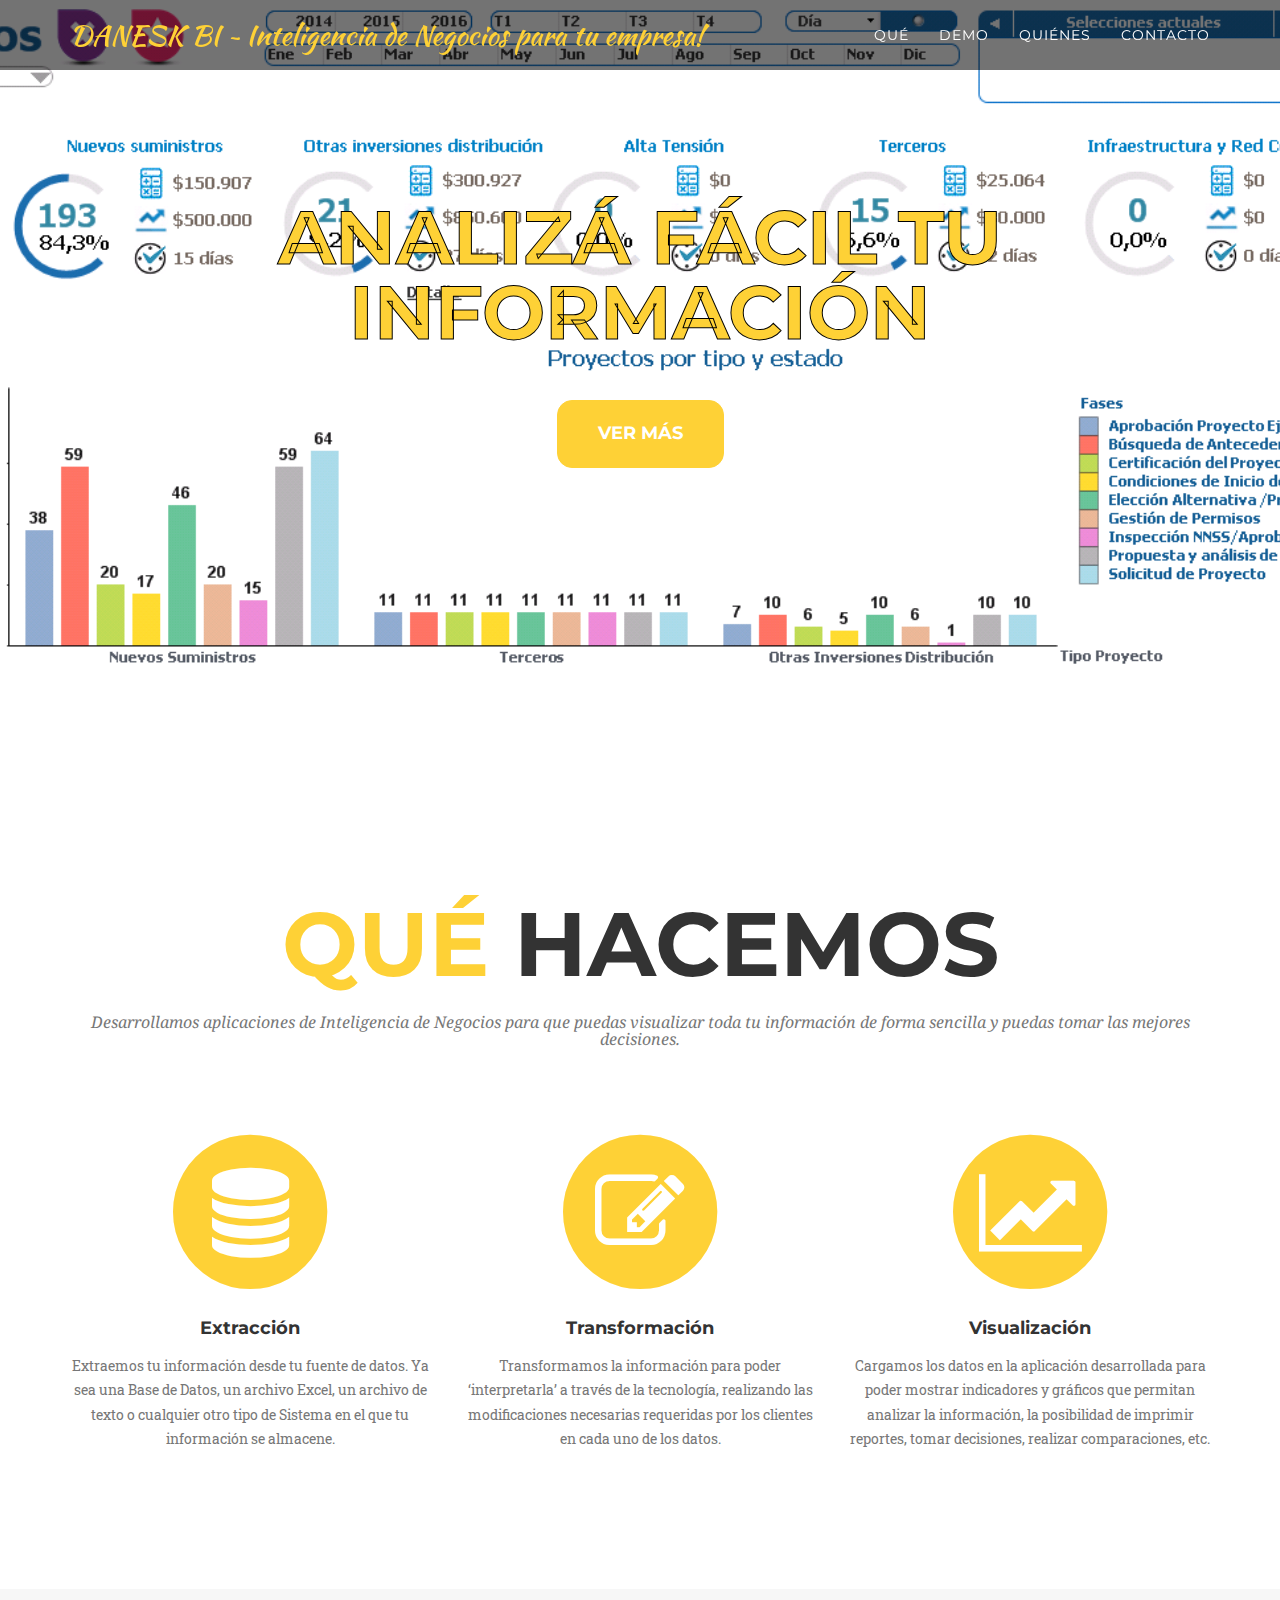
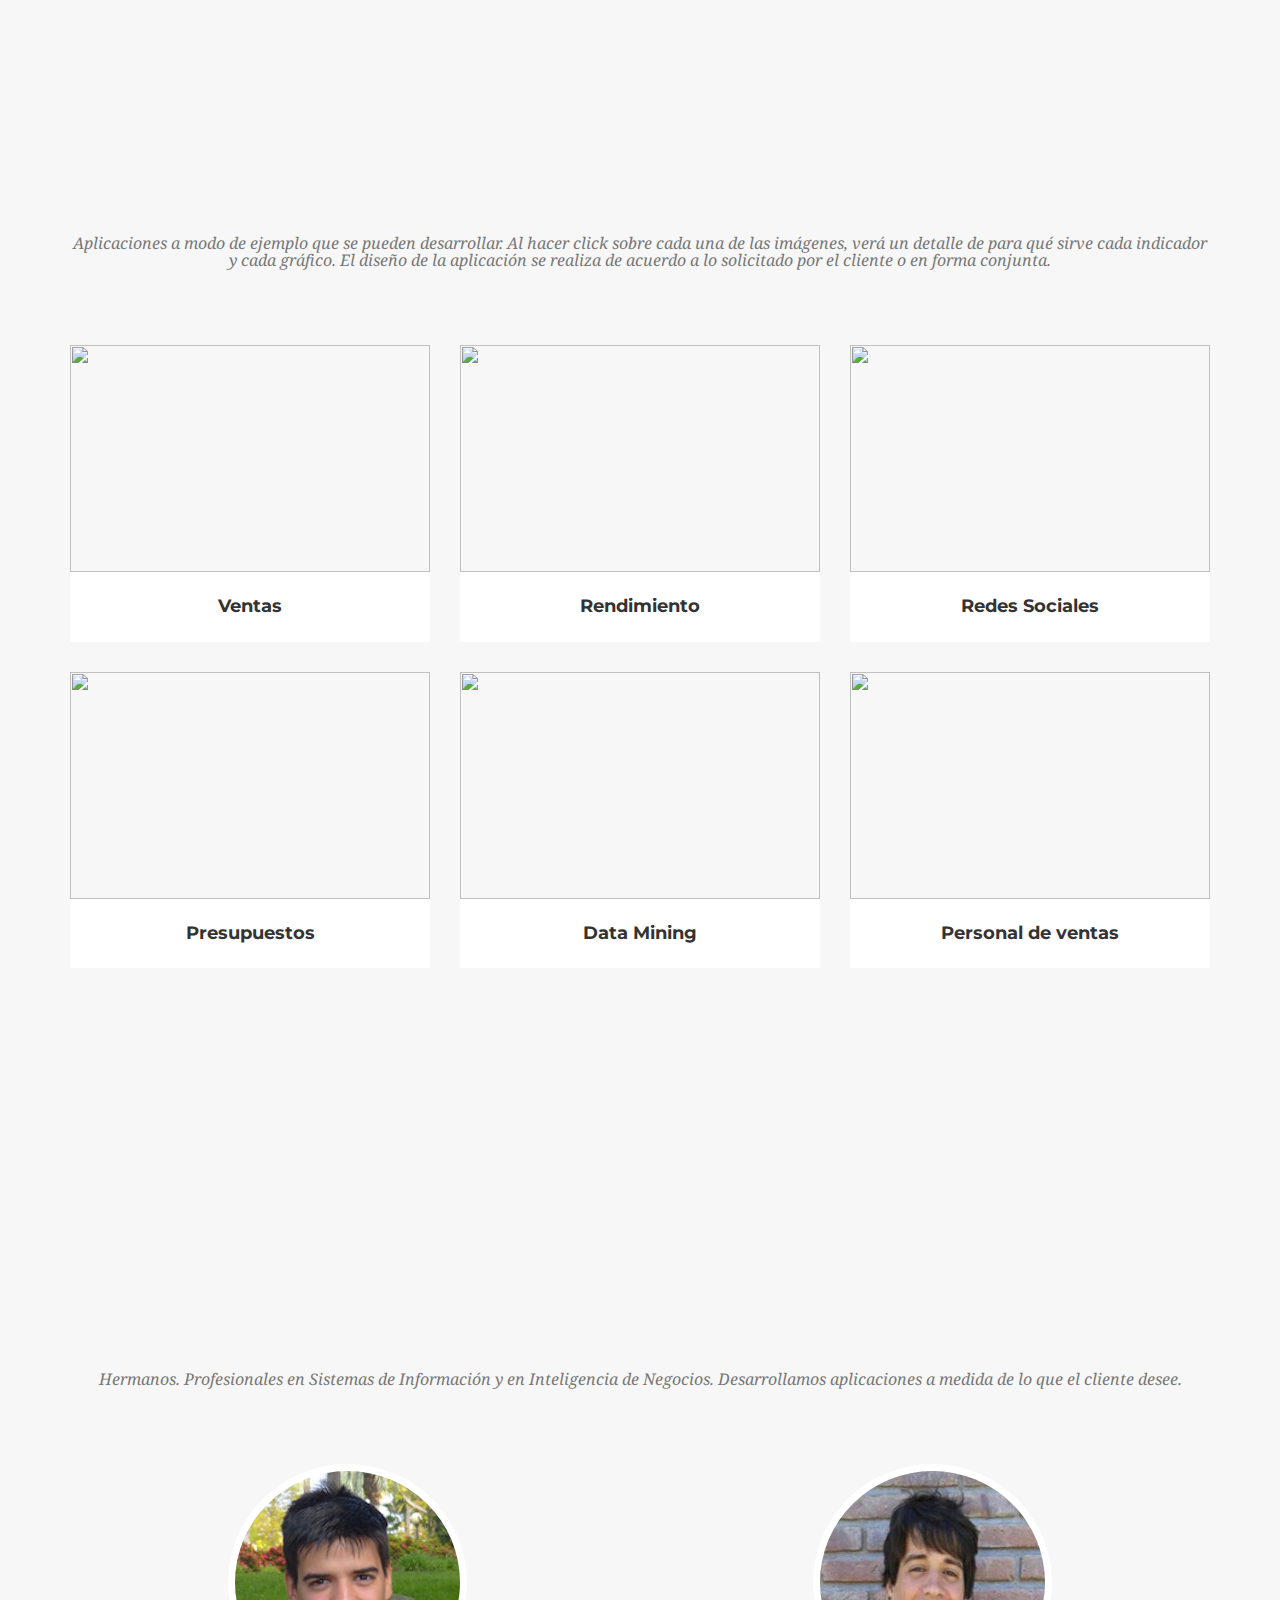
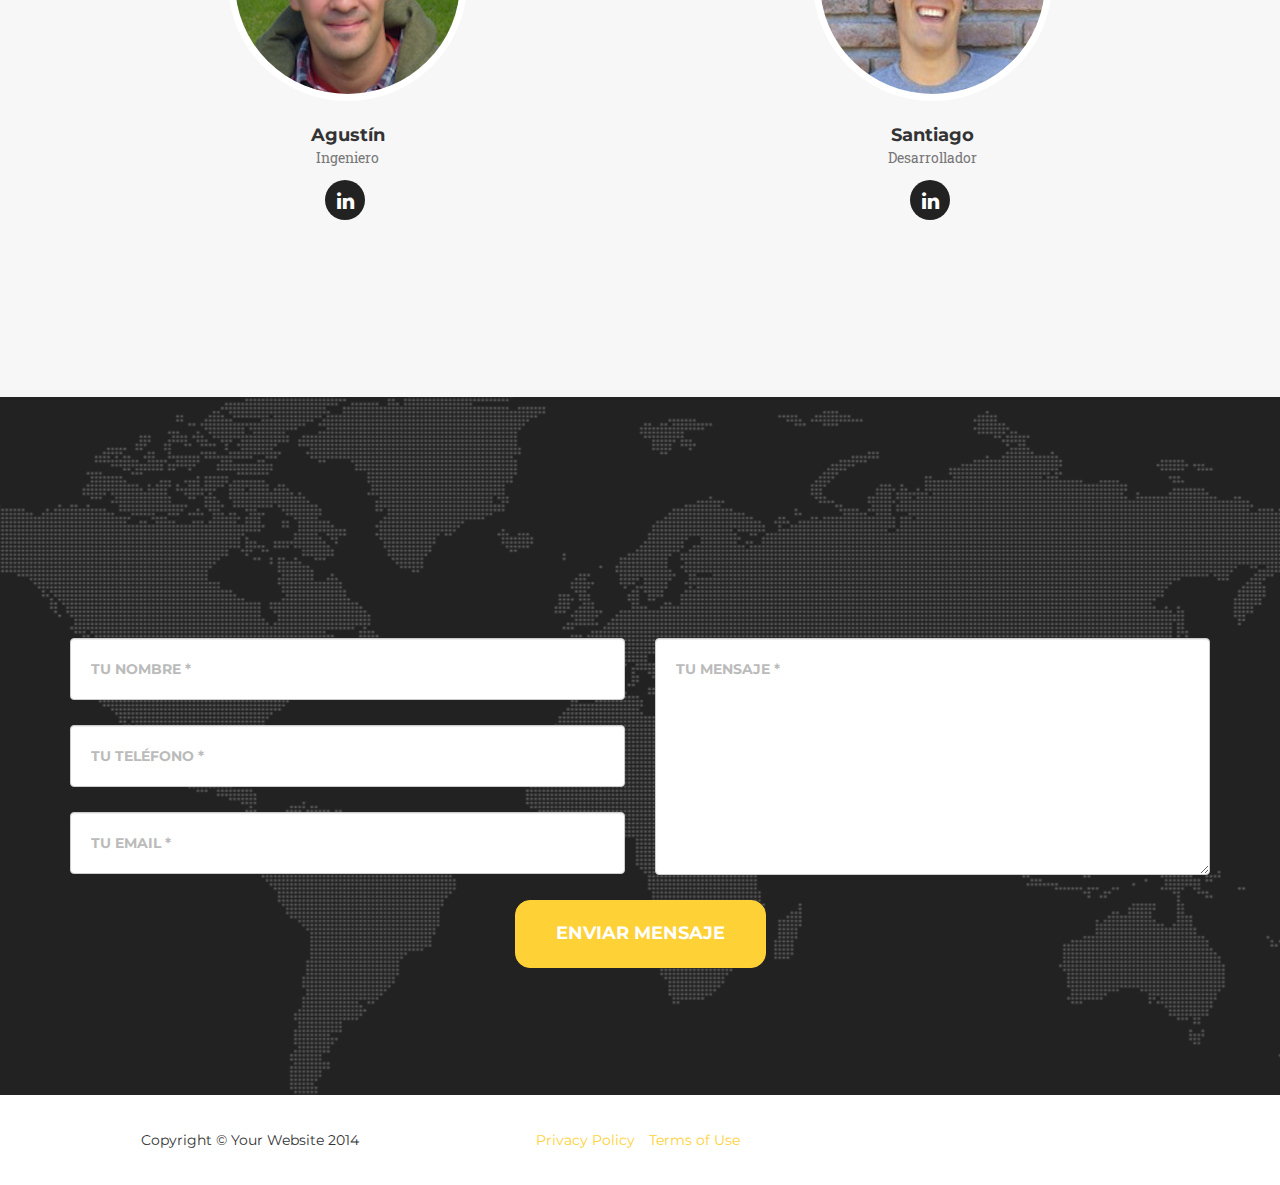
==== commit 509207fd: "cambios en parte de quienes somos" ====
--- a/web/indexConsultora.html
+++ b/web/indexConsultora.html
@@ -340,14 +340,14 @@
                         <img src="img/team/1.jpg" class="img-responsive img-circle" alt="">
                         <h4>Agustín</h4>
                         <p class="text-muted">Ingeniero</p>
-                        <!--<ul class="list-inline social-buttons">
-                            <li><a href="#"><i class="fa fa-twitter"></i></a>
+                        <ul class="list-inline social-buttons">
+                           <!-- <li><a href="#"><i class="fa fa-twitter"></i></a>
                             </li>
                             <li><a href="#"><i class="fa fa-facebook"></i></a>
-                            </li>
+                            </li>-->
                             <li><a href="#"><i class="fa fa-linkedin"></i></a>
                             </li>
-                        </ul>-->
+                        </ul>
                     </div>
                 </div>
                 <!--<div class="col-sm-4">
@@ -370,14 +370,14 @@
                         <img src="img/team/3.jpg" class="img-responsive img-circle" alt="" style="height: 237px; width: 239px;">
 						<h4>Santiago</h4>
                         <p class="text-muted">Desarrollador</p>
-                        <!--<ul class="list-inline social-buttons">
-                            <li><a href="#"><i class="fa fa-twitter"></i></a>
+                        <ul class="list-inline social-buttons">
+                            <!--<li><a href="#"><i class="fa fa-twitter"></i></a>
                             </li>
                             <li><a href="#"><i class="fa fa-facebook"></i></a>
+                            </li>-->
+                            <li><a href="https://ar.linkedin.com/in/santiago-leira-03b62a111"><i class="fa fa-linkedin"></i></a>
                             </li>
-                            <li><a href="#"><i class="fa fa-linkedin"></i></a>
-                            </li>
-                        </ul>-->
+                        </ul>
                     </div>
                 </div>
             </div>
--- a/web/css/agency.css
+++ b/web/css/agency.css
@@ -9,7 +9,7 @@
 header .intro-text .intro-lead-in{font-family:"Droid Serif","Helvetica Neue",Helvetica,Arial,sans-serif;font-style:italic;font-size:40px;line-height:40px;margin-bottom:25px}
 header .intro-text .intro-heading{font-family:Montserrat,"Helvetica Neue",Helvetica,Arial,sans-serif;text-transform:uppercase;font-weight:700;font-size:75px;line-height:75px;margin-bottom:50px}}
 @media (max-width: 767px){h2 {font-size: 15vw !important;}}
-section{padding:100px 0}section h2.section-heading{font-size:100px;margin-top:0;margin-bottom:15px}section h3.section-subheading{font-size:16px;font-family:"Droid Serif","Helvetica Neue",Helvetica,Arial,sans-serif;text-transform:none;font-style:italic;font-weight:400;margin-bottom:75px}@media (min-width:768px){section{padding:150px 0}}.service-heading{margin:15px 0;text-transform:none}#portfolio .portfolio-item{margin:0 0 15px;right:0}#portfolio .portfolio-item .portfolio-link{display:block;position:relative;max-width:400px;margin:0 auto}#portfolio .portfolio-item .portfolio-link .portfolio-hover{background:rgba(254,209,54,.9);position:absolute;width:100%;height:100%;opacity:0;transition:all ease .5s;-webkit-transition:all ease .5s;-moz-transition:all ease .5s}#portfolio .portfolio-item .portfolio-link .portfolio-hover:hover{opacity:1}#portfolio .portfolio-item .portfolio-link .portfolio-hover .portfolio-hover-content{position:absolute;width:100%;height:20px;font-size:20px;text-align:center;top:50%;margin-top:-12px;color:#fff}#portfolio .portfolio-item .portfolio-link .portfolio-hover .portfolio-hover-content i{margin-top:-12px}#portfolio .portfolio-item .portfolio-link .portfolio-hover .portfolio-hover-content h3,#portfolio .portfolio-item .portfolio-link .portfolio-hover .portfolio-hover-content h4{margin:0}#portfolio .portfolio-item .portfolio-caption{max-width:400px;margin:0 auto;background-color:#fff;text-align:center;padding:25px}#portfolio .portfolio-item .portfolio-caption h4{text-transform:none;margin:0}#portfolio .portfolio-item .portfolio-caption p{font-family:"Droid Serif","Helvetica Neue",Helvetica,Arial,sans-serif;font-style:italic;font-size:16px;margin:0}#portfolio *{z-index:2}@media (min-width:767px){#portfolio .portfolio-item{margin:0 0 30px}}.timeline{list-style:none;padding:0;position:relative}.timeline:before{top:0;bottom:0;position:absolute;content:"";width:2px;background-color:#f1f1f1;left:40px;margin-left:-1.5px}.timeline>li{margin-bottom:50px;position:relative;min-height:50px}.timeline>li:before,.timeline>li:after{content:" ";display:table}.timeline>li:after{clear:both}.timeline>li .timeline-panel{width:100%;float:right;padding:0 20px 0 100px;position:relative;text-align:left}.timeline>li .timeline-panel:before{border-left-width:0;border-right-width:15px;left:-15px;right:auto}.timeline>li .timeline-panel:after{border-left-width:0;border-right-width:14px;left:-14px;right:auto}.timeline>li .timeline-image{left:0;margin-left:0;width:80px;height:80px;position:absolute;z-index:100;background-color:#fed136;color:#fff;border-radius:100%;border:7px solid #f1f1f1;text-align:center}.timeline>li .timeline-image h4{font-size:10px;margin-top:12px;line-height:14px}.timeline>li.timeline-inverted>.timeline-panel{float:right;text-align:left;padding:0 20px 0 100px}.timeline>li.timeline-inverted>.timeline-panel:before{border-left-width:0;border-right-width:15px;left:-15px;right:auto}.timeline>li.timeline-inverted>.timeline-panel:after{border-left-width:0;border-right-width:14px;left:-14px;right:auto}.timeline>li:last-child{margin-bottom:0}.timeline .timeline-heading h4{margin-top:0;color:inherit}.timeline .timeline-heading h4.subheading{text-transform:none}.timeline .timeline-body>p,.timeline .timeline-body>ul{margin-bottom:0}@media (min-width:768px){.timeline:before{left:50%}.timeline>li{margin-bottom:100px;min-height:100px}.timeline>li .timeline-panel{width:41%;float:left;padding:0 20px 20px 30px;text-align:right}.timeline>li .timeline-image{width:100px;height:100px;left:50%;margin-left:-50px}.timeline>li .timeline-image h4{font-size:13px;margin-top:16px;line-height:18px}.timeline>li.timeline-inverted>.timeline-panel{float:right;text-align:left;padding:0 30px 20px 20px}}@media (min-width:992px){.timeline>li{min-height:150px}.timeline>li .timeline-panel{padding:0 20px 20px}.timeline>li .timeline-image{width:150px;height:150px;margin-left:-75px}.timeline>li .timeline-image h4{font-size:18px;margin-top:30px;line-height:26px}.timeline>li.timeline-inverted>.timeline-panel{padding:0 20px 20px}}@media (min-width:1200px){.timeline>li{min-height:170px}.timeline>li .timeline-panel{padding:0 20px 20px 100px}.timeline>li .timeline-image{width:170px;height:170px;margin-left:-85px}.timeline>li .timeline-image h4{margin-top:40px}.timeline>li.timeline-inverted>.timeline-panel{padding:0 100px 20px 20px}}.team-member{text-align:center;margin-bottom:50px}.team-member img{margin:0 auto;border:7px solid #fff}.team-member h4{margin-top:25px;margin-bottom:0;text-transform:none}.team-member p{margin-top:0}aside.clients img{margin:50px auto}section#contact{background-color:#222;background-image:url(../img/map-image.png);background-position:center;background-repeat:no-repeat}section#contact .section-heading{color:#fff}section#contact .form-group{margin-bottom:25px}section#contact .form-group input,section#contact .form-group textarea{padding:20px}section#contact .form-group input.form-control{height:auto}section#contact .form-group textarea.form-control{height:237px}section#contact .form-control:focus{border-color:#fed136;box-shadow:none}section#contact ::-webkit-input-placeholder{font-family:Montserrat,"Helvetica Neue",Helvetica,Arial,sans-serif;text-transform:uppercase;font-weight:700;color:#bbb}section#contact :-moz-placeholder{font-family:Montserrat,"Helvetica Neue",Helvetica,Arial,sans-serif;text-transform:uppercase;font-weight:700;color:#bbb}section#contact ::-moz-placeholder{font-family:Montserrat,"Helvetica Neue",Helvetica,Arial,sans-serif;text-transform:uppercase;font-weight:700;color:#bbb}section#contact :-ms-input-placeholder{font-family:Montserrat,"Helvetica Neue",Helvetica,Arial,sans-serif;text-transform:uppercase;font-weight:700;color:#bbb}section#contact .text-danger{color:#e74c3c}footer{padding:25px 0;text-align:center}footer span.copyright{line-height:40px;font-family:Montserrat,"Helvetica Neue",Helvetica,Arial,sans-serif;text-transform:uppercase;text-transform:none}footer ul.quicklinks{margin-bottom:0;line-height:40px;font-family:Montserrat,"Helvetica Neue",Helvetica,Arial,sans-serif;text-transform:uppercase;text-transform:none}ul.social-buttons{margin-bottom:0}ul.social-buttons li a{display:block;background-color:#222;height:40px;width:40px;border-radius:100%;font-size:20px;line-height:40px;color:#fff;outline:0;-webkit-transition:all .3s;-moz-transition:all .3s;transition:all .3s}ul.social-buttons li a:hover,ul.social-buttons li a:focus,ul.social-buttons li a:active{background-color:#fed136}.btn:focus,.btn:active,.btn.active,.btn:active:focus{outline:0}.portfolio-modal .modal-content{border-radius:0;background-clip:border-box;-webkit-box-shadow:none;box-shadow:none;border:0;min-height:100%;padding:20px 0;text-align:center}.portfolio-modal .modal-content h2{margin-bottom:15px;font-size:3em}.portfolio-modal .modal-content p{margin-bottom:30px}.portfolio-modal .modal-content p.item-intro{margin:20px 0 30px;font-family:"Droid Serif","Helvetica Neue",Helvetica,Arial,sans-serif;font-style:italic;font-size:16px}.portfolio-modal .modal-content ul.list-inline{margin-bottom:30px;margin-top:0}.portfolio-modal .modal-content img{margin-bottom:30px}.portfolio-modal .close-modal{position:absolute;width:75px;height:75px;background-color:transparent;top:25px;right:25px;cursor:pointer}.portfolio-modal .close-modal:hover{opacity:.3}.portfolio-modal .close-modal .lr{height:75px;width:1px;margin-left:35px;background-color:#222;transform:rotate(45deg);-ms-transform:rotate(45deg);-webkit-transform:rotate(45deg);z-index:1051}.portfolio-modal .close-modal .lr .rl{height:75px;width:1px;background-color:#222;transform:rotate(90deg);-ms-transform:rotate(90deg);-webkit-transform:rotate(90deg);z-index:1052}.portfolio-modal .modal-backdrop{opacity:0;display:none}::-moz-selection{text-shadow:none;background:#fed136}::selection{text-shadow:none;background:#fed136}img::selection{background:0 0}img::-moz-selection{background:0 0}body{webkit-tap-highlight-color:#fed136}
+section{padding:100px 0}section h2.section-heading{font-size:90px;margin-top:0;margin-bottom:15px}section h3.section-subheading{font-size:16px;font-family:"Droid Serif","Helvetica Neue",Helvetica,Arial,sans-serif;text-transform:none;font-style:italic;font-weight:400;margin-bottom:75px}@media (min-width:768px){section{padding:127px 0}}.service-heading{margin:15px 0;text-transform:none}#portfolio .portfolio-item{margin:0 0 15px;right:0}#portfolio .portfolio-item .portfolio-link{display:block;position:relative;max-width:400px;margin:0 auto}#portfolio .portfolio-item .portfolio-link .portfolio-hover{background:rgba(254,209,54,.9);position:absolute;width:100%;height:100%;opacity:0;transition:all ease .5s;-webkit-transition:all ease .5s;-moz-transition:all ease .5s}#portfolio .portfolio-item .portfolio-link .portfolio-hover:hover{opacity:1}#portfolio .portfolio-item .portfolio-link .portfolio-hover .portfolio-hover-content{position:absolute;width:100%;height:20px;font-size:20px;text-align:center;top:50%;margin-top:-12px;color:#fff}#portfolio .portfolio-item .portfolio-link .portfolio-hover .portfolio-hover-content i{margin-top:-12px}#portfolio .portfolio-item .portfolio-link .portfolio-hover .portfolio-hover-content h3,#portfolio .portfolio-item .portfolio-link .portfolio-hover .portfolio-hover-content h4{margin:0}#portfolio .portfolio-item .portfolio-caption{max-width:400px;margin:0 auto;background-color:#fff;text-align:center;padding:25px}#portfolio .portfolio-item .portfolio-caption h4{text-transform:none;margin:0}#portfolio .portfolio-item .portfolio-caption p{font-family:"Droid Serif","Helvetica Neue",Helvetica,Arial,sans-serif;font-style:italic;font-size:16px;margin:0}#portfolio *{z-index:2}@media (min-width:767px){#portfolio .portfolio-item{margin:0 0 30px}}.timeline{list-style:none;padding:0;position:relative}.timeline:before{top:0;bottom:0;position:absolute;content:"";width:2px;background-color:#f1f1f1;left:40px;margin-left:-1.5px}.timeline>li{margin-bottom:50px;position:relative;min-height:50px}.timeline>li:before,.timeline>li:after{content:" ";display:table}.timeline>li:after{clear:both}.timeline>li .timeline-panel{width:100%;float:right;padding:0 20px 0 100px;position:relative;text-align:left}.timeline>li .timeline-panel:before{border-left-width:0;border-right-width:15px;left:-15px;right:auto}.timeline>li .timeline-panel:after{border-left-width:0;border-right-width:14px;left:-14px;right:auto}.timeline>li .timeline-image{left:0;margin-left:0;width:80px;height:80px;position:absolute;z-index:100;background-color:#fed136;color:#fff;border-radius:100%;border:7px solid #f1f1f1;text-align:center}.timeline>li .timeline-image h4{font-size:10px;margin-top:12px;line-height:14px}.timeline>li.timeline-inverted>.timeline-panel{float:right;text-align:left;padding:0 20px 0 100px}.timeline>li.timeline-inverted>.timeline-panel:before{border-left-width:0;border-right-width:15px;left:-15px;right:auto}.timeline>li.timeline-inverted>.timeline-panel:after{border-left-width:0;border-right-width:14px;left:-14px;right:auto}.timeline>li:last-child{margin-bottom:0}.timeline .timeline-heading h4{margin-top:0;color:inherit}.timeline .timeline-heading h4.subheading{text-transform:none}.timeline .timeline-body>p,.timeline .timeline-body>ul{margin-bottom:0}@media (min-width:768px){.timeline:before{left:50%}.timeline>li{margin-bottom:100px;min-height:100px}.timeline>li .timeline-panel{width:41%;float:left;padding:0 20px 20px 30px;text-align:right}.timeline>li .timeline-image{width:100px;height:100px;left:50%;margin-left:-50px}.timeline>li .timeline-image h4{font-size:13px;margin-top:16px;line-height:18px}.timeline>li.timeline-inverted>.timeline-panel{float:right;text-align:left;padding:0 30px 20px 20px}}@media (min-width:992px){.timeline>li{min-height:150px}.timeline>li .timeline-panel{padding:0 20px 20px}.timeline>li .timeline-image{width:150px;height:150px;margin-left:-75px}.timeline>li .timeline-image h4{font-size:18px;margin-top:30px;line-height:26px}.timeline>li.timeline-inverted>.timeline-panel{padding:0 20px 20px}}@media (min-width:1200px){.timeline>li{min-height:170px}.timeline>li .timeline-panel{padding:0 20px 20px 100px}.timeline>li .timeline-image{width:170px;height:170px;margin-left:-85px}.timeline>li .timeline-image h4{margin-top:40px}.timeline>li.timeline-inverted>.timeline-panel{padding:0 100px 20px 20px}}.team-member{text-align:center;margin-bottom:50px}.team-member img{margin:0 auto;border:7px solid #fff}.team-member h4{margin-top:25px;margin-bottom:0;text-transform:none}.team-member p{margin-top:0}aside.clients img{margin:50px auto}section#contact{background-color:#222;background-image:url(../img/map-image.png);background-position:center;background-repeat:no-repeat}section#contact .section-heading{color:#fff}section#contact .form-group{margin-bottom:25px}section#contact .form-group input,section#contact .form-group textarea{padding:20px}section#contact .form-group input.form-control{height:auto}section#contact .form-group textarea.form-control{height:237px}section#contact .form-control:focus{border-color:#fed136;box-shadow:none}section#contact ::-webkit-input-placeholder{font-family:Montserrat,"Helvetica Neue",Helvetica,Arial,sans-serif;text-transform:uppercase;font-weight:700;color:#bbb}section#contact :-moz-placeholder{font-family:Montserrat,"Helvetica Neue",Helvetica,Arial,sans-serif;text-transform:uppercase;font-weight:700;color:#bbb}section#contact ::-moz-placeholder{font-family:Montserrat,"Helvetica Neue",Helvetica,Arial,sans-serif;text-transform:uppercase;font-weight:700;color:#bbb}section#contact :-ms-input-placeholder{font-family:Montserrat,"Helvetica Neue",Helvetica,Arial,sans-serif;text-transform:uppercase;font-weight:700;color:#bbb}section#contact .text-danger{color:#e74c3c}footer{padding:25px 0;text-align:center}footer span.copyright{line-height:40px;font-family:Montserrat,"Helvetica Neue",Helvetica,Arial,sans-serif;text-transform:uppercase;text-transform:none}footer ul.quicklinks{margin-bottom:0;line-height:40px;font-family:Montserrat,"Helvetica Neue",Helvetica,Arial,sans-serif;text-transform:uppercase;text-transform:none}ul.social-buttons{margin-bottom:0}ul.social-buttons li a{display:block;background-color:#222;height:40px;width:40px;border-radius:100%;font-size:20px;line-height:40px;color:#fff;outline:0;-webkit-transition:all .3s;-moz-transition:all .3s;transition:all .3s}ul.social-buttons li a:hover,ul.social-buttons li a:focus,ul.social-buttons li a:active{background-color:#fed136}.btn:focus,.btn:active,.btn.active,.btn:active:focus{outline:0}.portfolio-modal .modal-content{border-radius:0;background-clip:border-box;-webkit-box-shadow:none;box-shadow:none;border:0;min-height:100%;padding:20px 0;text-align:center}.portfolio-modal .modal-content h2{margin-bottom:15px;font-size:3em}.portfolio-modal .modal-content p{margin-bottom:30px}.portfolio-modal .modal-content p.item-intro{margin:20px 0 30px;font-family:"Droid Serif","Helvetica Neue",Helvetica,Arial,sans-serif;font-style:italic;font-size:16px}.portfolio-modal .modal-content ul.list-inline{margin-bottom:30px;margin-top:0}.portfolio-modal .modal-content img{margin-bottom:30px}.portfolio-modal .close-modal{position:absolute;width:75px;height:75px;background-color:transparent;top:25px;right:25px;cursor:pointer}.portfolio-modal .close-modal:hover{opacity:.3}.portfolio-modal .close-modal .lr{height:75px;width:1px;margin-left:35px;background-color:#222;transform:rotate(45deg);-ms-transform:rotate(45deg);-webkit-transform:rotate(45deg);z-index:1051}.portfolio-modal .close-modal .lr .rl{height:75px;width:1px;background-color:#222;transform:rotate(90deg);-ms-transform:rotate(90deg);-webkit-transform:rotate(90deg);z-index:1052}.portfolio-modal .modal-backdrop{opacity:0;display:none}::-moz-selection{text-shadow:none;background:#fed136}::selection{text-shadow:none;background:#fed136}img::selection{background:0 0}img::-moz-selection{background:0 0}body{webkit-tap-highlight-color:#fed136}
 /* Yaku */
 /*.logo .link--yaku {
     color: #fff;
